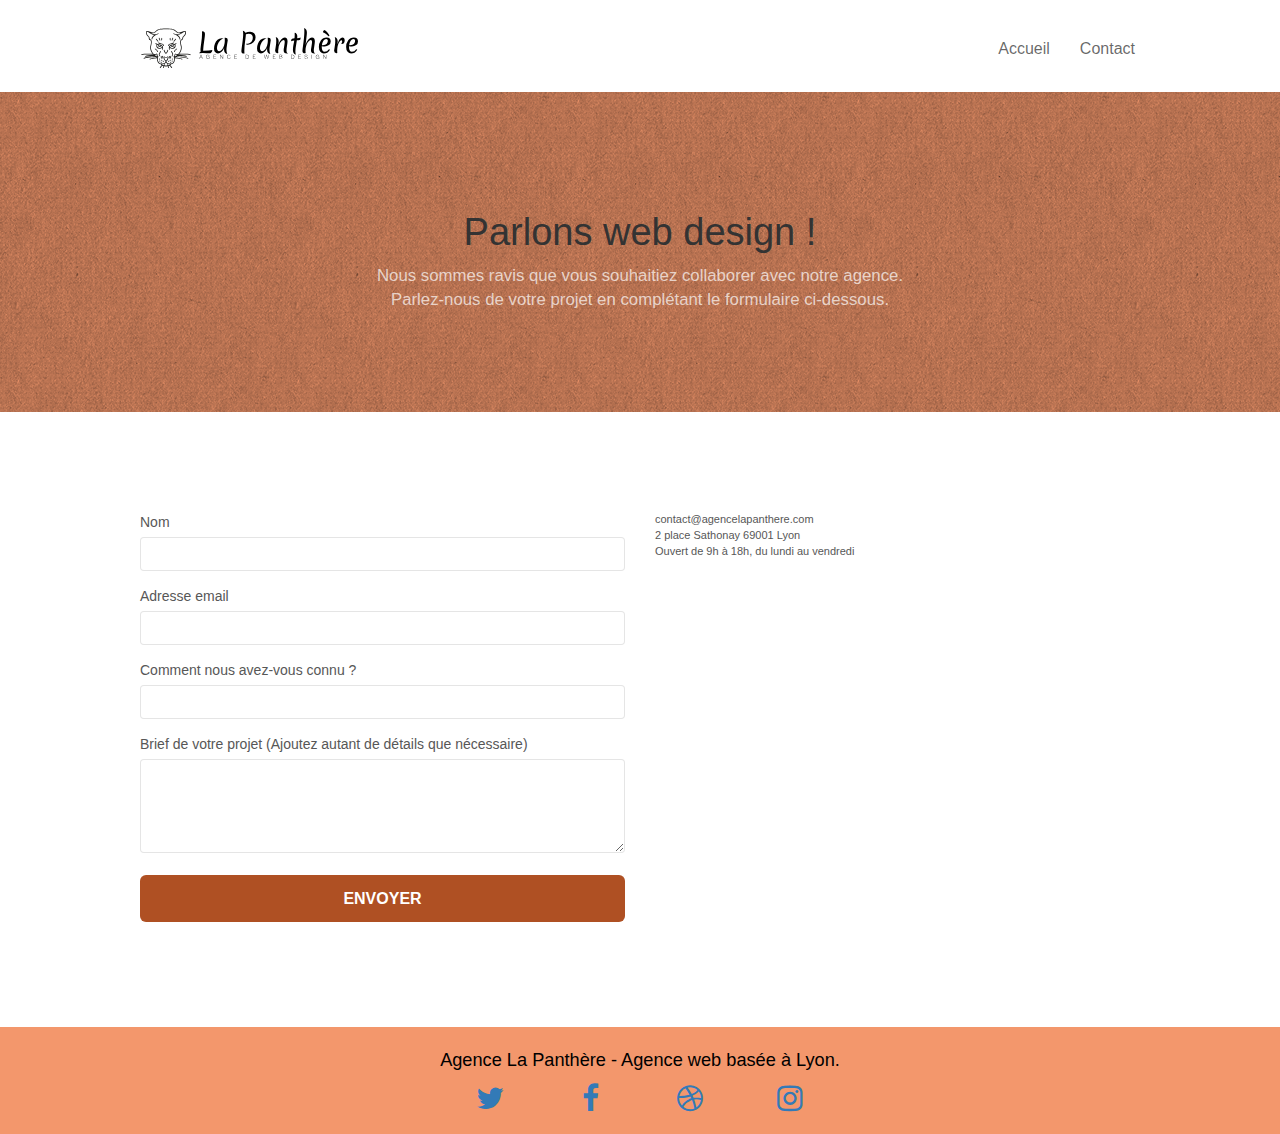
==== page2.html @ 93456eb8 "fix constraste problems" ====
<!doctype html>
<html lang="fr"><!-- Changement de la langue du site-->
<head>
    <meta charset="utf-8">
	<!-- ajout d'une description dans la balise meta descritpion pour présenter l'agence + Suppression de la meta keyword-->
    <meta name="description" content="Notre agence de web design, La Panthère, basé à Lyon, invite toutes les entreprises lyonnaise désireuses d'améliorer leur visibilité à nous contacter">
    <meta name="viewport" content="width=device-width, initial-scale=1.0, viewport-fit=cover">
    <link rel="shortcut icon" type="image/png" href="favicon.jpg">
    
	<link rel="stylesheet" type="text/css" href="./css/bootstrap.css">
	<link rel="stylesheet" type="text/css" href="style.css">
	<link rel="stylesheet" type="text/css" href="./css/font-awesome.css">
	<link rel="stylesheet" type="text/css" href="./css/et-line.css">
	
    
	<script src="./js/jquery-2.1.0.min.js"></script>
	<script src="./js/bootstrap.min.js"></script>
	<script src="./js/blocs.min.js"></script>
	<script src="./js/jqBootstrapValidation.js"></script>
	<script src="./js/formHandler.js"></script>
    <title>Contacter La Panthère agence de web design </title><!-- Ajout d'un titre à la page-->

    
<!-- Analytics -->
 
<!-- Analytics END -->
    
</head>
<body>
<!-- Principal conteneur -->
<div class="page-container">
    
<!-- header -->
<header class="bloc bgc-white l-bloc " id="bloc-0"><!-- changement de la div en balise header-->
	<div class="container bloc-sm">
		<nav class="navbar row">
			<div class="navbar-header">
				<!-- modification de l'alt du logo pour mieux correspondre à l'image-->
				<a class="navbar-brand" href="index.html"><img src="img/agence-la-panthere-monochrome.svg" alt="Logo agence de web desgin La Panthère" height="40" /></a>
				<button id="nav-toggle" type="button" class="ui-navbar-toggle navbar-toggle" data-toggle="collapse" data-target=".navbar-1">
					<span class="sr-only">Toggle navigation</span><span class="icon-bar"></span><span class="icon-bar"></span><span class="icon-bar"></span>
				</button>
			</div>
			<div class="collapse navbar-collapse navbar-1 special-dropdown-nav">
				<ul class="site-navigation nav navbar-nav">
					<li>
						<a href="index.html">Accueil</a>
					</li>
					<!-- suppression de la balise li vide-->
					<li>
						<a href="page2.html">Contact</a><!-- changement du nom de la page contact pour amlioré la navigation-->
					</li>
				</ul>
			</div>
		</nav>
	</div>
</header>
<!-- header END -->

<!-- bloc-6 -->
<div class="bloc bg-dots-bg bg-repeat bgc-atomic-tangerine d-bloc bloc-bg-texture texture-paper" id="bloc-6">
	<div class="container bloc-lg">
		<div class="row">
			<div class="col-sm-12">
				<h1 class="text-center hero-bloc-text ">
					Parlons web design !
				</h1>
				<span class="center1">
					Nous sommes ravis que vous souhaitiez collaborer avec notre agence.<br>
					Parlez-nous de votre projet en complétant le formulaire ci-dessous.
				</span>
			</div>
		</div>
	</div>
</div>
<!-- bloc-6 END -->

<!-- bloc-7 formulaire de contact-->
<section class="bloc bgc-white l-bloc" id="bloc-7">
	<div class="container bloc-lg">
		<div class="row">
			<div class="col-sm-6">
				<form id="form_1" novalidate success-msg="Your message has been sent." fail-msg="Sorry it seems that our mail server is not responding, Sorry for the inconvenience!">
					<div class="form-group">
						<label>
							Nom
						</label>
						<input id="name" class="form-control" required />
					</div>
					<div class="form-group">
						<label>
							Adresse email
						</label>
						<input id="email" class="form-control" type="email" required />
					</div>
					<div class="form-group">
						<label>
							Comment nous avez-vous connu ?
						</label>
						<input class="form-control" type="email" required id="input_504" />
					</div>
					<div class="form-group">
						<label>
							Brief de votre projet (Ajoutez autant de détails que nécessaire)<br>
						</label><textarea id="message" class="form-control" rows="4" cols="50" required></textarea>
					</div> 
					<button class="bloc-button btn btn-lg btn-block cta-hero btn-atomic-tangerine" type="submit">
						Envoyer
					</button>
				</form>
			</div>
			<div class="col-sm-6">
				<p>
					contact@agencelapanthere.com<br>2 place Sathonay 69001 Lyon<br>Ouvert de 9h à 18h, du lundi au vendredi<br>
				</p>
			</div>
		</div>
	</div>
</section>
<!-- bloc-7 END -->

<!-- ScrollToTop Button -->
<a class="bloc-button btn btn-d scrollToTop" onclick="scrollToTarget('1')"><span class="fa fa-chevron-up"></span></a>
<!-- ScrollToTop Button END-->


<!-- Footer - bloc-8 -->
<div class="bloc bgc-atomic-tangerine d-bloc" id="bloc-8">
	<div class="container bloc-sm">
		<div class="row">
			<div class="col-sm-12">
				<p class="text-center white">
					Agence La Panthère - Agence web basée à Lyon.<br>
				</p>
				<div class="row row-no-gutters social">
					<div class="col-sm-3">
						<div class="text-center">
							<a class="social" href="index.html"><span class="fa fa-twitter icon-md"></span></a>
						</div>
					</div>
					<div class="col-sm-3">
						<div class="text-center">
							<a class="social" href="index.html"><span class="fa fa-facebook icon-md"></span></a>
						</div>
					</div>
					<div class="col-sm-3">
						<div class="text-center">
							<a class="social" href="index.html"><span class="fa fa-dribbble icon-md"></span></a>
						</div>
					</div>
					<div class="col-sm-3">
						<div class="text-center">
							<a class="social" href="index.html"><span class="fa fa-instagram icon-md"></span></a>
						</div>
					</div>
				</div>
			</div>
		</div>
	</div>
</div>
<!-- Footer - bloc-8 END -->

</div>
<!-- Principal conteneur END -->
    

</body>
</html>
---- style.css ----
body {
    margin: 0;
    padding: 0;
    background: #FFF;
    overflow-x: hidden;
    -webkit-font-smoothing: antialiased;
    -moz-osx-font-smoothing: grayscale;
}

a,
button {
    transition: all .3s ease-in-out;
    outline: none!important;
}

a:hover {
    text-decoration: none;
    cursor: pointer;
}

#page-loading-blocs-notifaction {
    position: fixed;
    top: 0;
    bottom: 0;
    width: 100%;
    z-index: 100000;
    background: #FFFFFF url("img/pageload-spinner.gif") no-repeat center center;
}

.bloc {
    width: 100%;
    clear: both;
    background: 50% 50% no-repeat;
    padding: 0 50px;
    background-size: cover;
    position: relative;
}

.bloc .container {
    padding-left: 0;
    padding-right: 0;
}

.bloc-lg {
    padding: 100px 50px;
}

.bloc-md {
    padding: 50px;
}

.bloc-sm {
    padding: 20px 50px;
}

.bg-center,
.bg-l-edge,
.bg-r-edge,
.bg-t-edge,
.bg-b-edge,
.bg-tl-edge,
.bg-bl-edge,
.bg-tr-edge,
.bg-br-edge,
.bg-repeat {
    background-size: auto!important;
}

.bg-repeat {
    background: repeat;
}

.bg-t-edge {
    background: top no-repeat;
}

.bloc-bg-texture::before {
    content: "";
    background-size: 2px 2px;
    position: absolute;
    top: 0;
    bottom: 0;
    left: 0;
    right: 0;
}

.texture-paper::before {
    background: url("img/texture-paper.png");
    background-size: 280px 280px;
}

.b-parallax {
    background-attachment: fixed;
}

.d-bloc {
    color: rgba(255, 255, 255, .7);
}

.d-bloc button:hover {
    color: rgba(255, 255, 255, .9);
}

.d-bloc .icon-round,
.d-bloc .icon-square,
.d-bloc .icon-rounded,
.d-bloc .icon-semi-rounded-a,
.d-bloc .icon-semi-rounded-b {
    border-color: rgba(255, 255, 255, .9);
}

.d-bloc .divider-h span {
    border-color: rgba(255, 255, 255, .2);
}

.d-bloc .a-btn,
.d-bloc .navbar a,
.d-bloc .navbar-brand,
.d-bloc a .icon-sm,
.d-bloc a .icon-lg,
.d-bloc a .icon-xl,
.d-bloc h1 a,
.d-bloc h2 a,
.d-bloc h3 a,
.d-bloc h4 a,
.d-bloc h5 a,
.d-bloc h6 a,
.d-bloc p a {
    color: rgba(255, 255, 255, .6);
}

.d-bloc .a-btn:hover,
.d-bloc .navbar a:hover,
.d-bloc .navbar-brand:hover,
.d-bloc a:hover .icon-sm,
.d-bloc a:hover .icon-md,
.d-bloc a:hover .icon-lg,
.d-bloc a:hover .icon-xl,
.d-bloc h1 a:hover,
.d-bloc h2 a:hover,
.d-bloc h3 a:hover,
.d-bloc h4 a:hover,
.d-bloc h5 a:hover,
.d-bloc h6 a:hover,
.d-bloc p a:hover {
    color: rgba(255, 255, 255, 1);
}

.d-bloc .navbar-toggle .icon-bar {
    background: rgba(255, 255, 255, 1);
}

.d-bloc .btn-wire,
.d-bloc .btn-wire:hover {
    color: rgba(255, 255, 255, 1);
    border-color: rgba(255, 255, 255, 1);
}

.d-bloc .panel {
    color: rgba(0, 0, 0, .5);
}

.d-bloc .panel button:hover {
    color: rgba(0, 0, 0, .7);
}

.d-bloc .panel icon {
    border-color: rgba(0, 0, 0, .7);
}

.d-bloc .panel .divider-h span {
    border-color: rgba(0, 0, 0, .1);
}

.d-bloc .panel .a-btn {
    color: rgba(0, 0, 0, .6);
}

.d-bloc .panel .a-btn:hover {
    color: rgba(0, 0, 0, 1);
}

.d-bloc .panel .btn-wire,
.d-bloc .panel .btn-wire:hover {
    color: rgba(0, 0, 0, .7);
    border-color: rgba(0, 0, 0, .3);
}

.d-bloc .panel,
.l-bloc {
    color: rgba(0, 0, 0, .5);
}

.d-bloc .panel button:hover,
.l-bloc button:hover {
    color: rgba(0, 0, 0, .7);
}

.l-bloc .icon-round,
.l-bloc .icon-square,
.l-bloc .icon-rounded,
.l-bloc .icon-semi-rounded-a,
.l-bloc .icon-semi-rounded-b {
    border-color: rgba(0, 0, 0, .7);
}

.d-bloc .panel .divider-h span,
.l-bloc .divider-h span {
    border-color: rgba(0, 0, 0, .1);
}

.d-bloc .panel .a-btn,
.l-bloc .a-btn,
.l-bloc .navbar a,
.l-bloc .navbar-brand,
.l-bloc a .icon-sm,
.l-bloc a .icon-md,
.l-bloc a .icon-lg,
.l-bloc a .icon-xl,
.l-bloc h1 a,
.l-bloc h2 a,
.l-bloc h3 a,
.l-bloc h4 a,
.l-bloc h5 a,
.l-bloc h6 a,
.l-bloc p a {
    color: rgba(0, 0, 0, .6);
}

.d-bloc .panel .a-btn:hover,
.l-bloc .a-btn:hover,
.l-bloc .navbar a:hover,
.l-bloc .navbar-brand:hover,
.l-bloc a:hover .icon-sm,
.l-bloc a:hover .icon-md,
.l-bloc a:hover .icon-lg,
.l-bloc a:hover .icon-xl,
.l-bloc h1 a:hover,
.l-bloc h2 a:hover,
.l-bloc h3 a:hover,
.l-bloc h4 a:hover,
.l-bloc h5 a:hover,
.l-bloc h6 a:hover,
.l-bloc p a:hover {
    color: rgba(0, 0, 0, 1);
}

.l-bloc .navbar-toggle .icon-bar {
    color: rgba(0, 0, 0, .6);
}

.d-bloc .panel .btn-wire,
.d-bloc .panel .btn-wire:hover,
.l-bloc .btn-wire,
.l-bloc .btn-wire:hover {
    color: rgba(0, 0, 0, .7);
    border-color: rgba(0, 0, 0, .3);
}

.voffset {
    margin-top: 30px;
}

.voffset-lg {
    margin-top: 80px;
}

.row-no-gutters {
    margin-right: 0;
    margin-left: 0;
}

.row.row-no-gutters > [class^="col-"],
.row.row-no-gutters > [class*=" col-"] {
    padding-right: 0;
    padding-left: 0;
}

#bloc-1-hero h1 {
    font-size: 32px;
}

.navbar {
    margin-bottom: 0;
    z-index: 1;
}

.navbar-brand {
    height: auto;
    padding: 3px 15px;
    font-size: 25px;
    font-weight: normal;
    font-weight: 600;
    line-height: 44px;
}

.navbar-brand img {
    max-height: 200px;
    margin: 0 5px 0 0;
    display: inline;
}

.navbar-brand img[src$=svg] {
    min-width: 100px;
}

.nav-center .navbar-brand img {
    margin: 0;
}

.navbar .nav {
    padding-top: 2px;
    margin-right: -16px;
    float: right;
    z-index: 1;
}

.nav > li {
    float: left;
    margin-top: 4px;
    font-size: 16px;
}

.navbar-nav .open .dropdown-menu > li > a {
    text-align: inherit;
}

.nav > li a:hover,
.nav > li a:focus {
    background: transparent;
}

.navbar-toggle {
    margin: 10px 10px 0 0;
    border: 0px;
}

.navbar-toggle:hover {
    background: transparent!important;
}

.navbar-toggle .icon-bar {
    background-color: rgba(0, 0, 0, .5);
    width: 26px;
}

.nav-invert .navbar .nav {
    float: left;
}

.nav-invert .navbar-header,
.nav-invert .navbar-brand {
    float: right;
    position: relative;
    z-index: 2;
}



.nav > li > .dropdown a {
    background: none!important;
    display: block;
    padding: 14px 15px;
}

nav .caret {
    margin: 0 5px;
}

.dropdown-menu .dropdown-menu {
    top: -8px;
    left: 100%;
}

.dropdown-menu .dropmenu-flow-right {
    top: 100%;
    left: 0;
    margin-left: -1px;
    border-top-left-radius: 0;
    border-top-right-radius: 0;
}

.dropdown-menu .dropdown span {
    border: 4px solid black;
    border-top-color: transparent;
    border-right-color: transparent;
    border-bottom-color: transparent;
    margin: 6px -5px 0 0!important;
    float: right;
}

.mg-md {
    margin-top: 10px;
    margin-bottom: 20px;
}

.mg-lg {
    margin-top: 10px;
    margin-bottom: 40px;
}

.btn {
    margin: 0 5px 5px 0;
}

.btn.pull-right {
    margin: 0 0 5px 5px;
}

.btn-d,
.btn-d:hover,
.btn-d:focus {
    color: #FFF;
    background: rgba(0, 0, 0, .3);
}

button {
    outline: none!important;
}

.btn-rd {
    border-radius: 40px;
}

.btn-clean {
    border: 1px solid rgba(0, 0, 0, .08);
    border-bottom-color: rgba(0, 0, 0, .1);
    text-shadow: 0 1px 0 rgba(0, 0, 1, .1);
    box-shadow: 0 1px 3px rgba(0, 0, 1, .25), inset 0 1px 0 0 rgba(255, 255, 255, .15);
}

.icon-md {
    font-size: 30px!important;
}

.icon-lg {
    font-size: 60px!important;
}

.sm-shadow {
    text-shadow: 0 1px 2px rgba(0, 0, 0, .3);
}

.panel-sq,
.panel-sq .panel-heading,
.panel-sq .panel-footer {
    border-radius: 0;
}

.panel-rd {
    border-radius: 30px;
}

.panel-rd .panel-heading {
    border-radius: 29px 29px 0 0;
}

.panel-rd .panel-footer {
    border-radius: 0 0 29px 29px;
}

.form-control {
    border-color: rgba(0, 0, 0, .1);
    box-shadow: none;
}

.scrollToTop {
    width: 40px;
    height: 40px;
    position: fixed;
    bottom: 20px;
    right: 20px;
    opacity: 0;
    z-index: 500;
    transition: all .3s ease-in-out;
}

.scrollToTop span {
    margin-top: 6px;
}

.showScrollTop {
    font-size: 14px;
    opacity: 1;
}

a[data-lightbox] {
    position: relative;
    display: block;
    text-align: center;
}

a[data-lightbox]:hover::before {
    content: "+";
    font-family: "HelveticaNeue-Light", "Helvetica Neue Light", "Helvetica Neue", Helvetica, Arial;
    font-size: 32px;
    width: 50px;
    height: 50px;
    margin-left: -25px;
    border-radius: 50%;
    background: rgba(0, 0, 0, .6);
    color: #FFF;
    font-weight: 100;
    z-index: 1;
    position: absolute;
    top: 50%;
    transform: translateY(-50%);
}

a[data-lightbox]:hover img {
    opacity: 0.6;
    animation-fill-mode: none;
}

#lightbox-modal {
    display: flex;
    align-items: center;
}

#lightbox-modal .modal-dialog {
    width: 90%;
    max-width: 900px;
    margin: 0 auto 0;
}

#lightbox-modal .modal-dialog img {
    max-height: 90vh;
    margin: 0 auto;
}

.lightbox-caption {
    padding: 20px;
    color: #FFF;
    background: rgba(0, 0, 0, .5);
    position: absolute;
    left: 15px;
    right: 15px;
    bottom: 5px;
}

.close-lightbox {
    color: #FFF;
    font-size: 30px;
    position: absolute;
    top: 20px;
    right: 20px;
    z-index: 20;
    background: rgba(0, 0, 0, .5);
    border: none;
    line-height: 30px;
    padding: 0 9px 5px;
    opacity: 0.3;
}

.close-lightbox:hover,
.next-lightbox:hover,
.prev-lightbox:hover {
    opacity: 1.0;
    color: #FFF;
}

.next-lightbox,
.prev-lightbox {
    font-size: 20px;
    color: rgba(255, 255, 255, .9);
    background: rgba(0, 0, 0, .5);
    transition: all .2s ease-in-out;
    position: absolute;
    top: 45%;
    z-index: 1;
    opacity: 0.4;
}

.next-lightbox {
    padding: 6px 8px 1px 13px;
    right: 25px;
}

.prev-lightbox {
    padding: 6px 13px 1px 10px;
    left: 25px;
}

.snapshot-lb .modal-body {
    padding-bottom: 45px;
}

.snapshot-lb .lightbox-caption {
    padding: 0;
    color: rgba(0, 0, 0, .5);
    background: none;
}

h1,
h2,
h3,
h4,
h5,
h6,
p,
label,
.btn {
    font-family: "helvetica";
    font-weight: 400;
    color: #575757!important;
}

.container {
    max-width: 1000px;
}

.hero-bloc-text {
    font-size: 38px;
}

.hero-bloc-text-sub {
    font-size: 36px;
}

.statement-bloc-text {
    line-height: 26px;
    font-style: italic;
    font-size: 20px;
    text-align: center;
    font-weight: lighter;
    max-width: 520px;
    margin: auto auto auto auto;
}

p {
    font-size: 11px;
}

.tight-width-whitespace {
    max-width: 600px;
    margin: auto auto auto auto;
}

.h1 {
    font-size: 20px;
    font-family: "Open Sans";
}

.cta-hero {
    margin-top: 22px;
    color: #FFFFFF!important;
    text-transform: uppercase;
    padding: 12px 28px 12px 28px;
    font-size: 16px;
    font-weight: 700;
}

.social {
    max-width: 400px;
    margin: auto auto auto auto;
}

h2 {
    font-size: 22px;
    line-height: 1.4em;
    text-align: center;
}

h3 {
    font-size: 15px;
    text-transform: uppercase;
    font-weight: 700;
    color: #333333!important;
}

.citation{
    font-family: "helvetica";
    font-size: 19px;
    line-height: 1.2em;
    margin: 0;
}
.thin{
    font-family: "helvetica";
    font-size: 19px;
    font-weight: lighter;
}
.med-width-whitespace {
    max-width: 800px;
    margin: auto auto auto auto;
    box-shadow: 0px 0px 0px #000000;
}

h1 {
    color: #333333!important;
}

h4 {
    color: #333333!important;
}

.icons {
    margin-bottom: 14px;
    margin-top: 24px;
}

.white {
    font-size: 1.3em;
    color: black!important;
}

.portfolio-thumb {
    margin-bottom: 24px;
}

.portfolio-row {
    margin-bottom: 44px;
    margin-top: 50px;
}

.avatar {
    box-shadow: 0px 4px 9px rgba(0, 0, 0, 0.3);
}

.black-background {
    background-color: rgba(165, 147, 99, 0.7);
    padding: 40px 40px 40px 40px;
}

.bold-link {
    font-weight: 900;
    text-decoration: underline!important;
}

.bgc-white {
    background-color: #FFFFFF;
}

.bgc-dark-slate-blue {
    background-color: #364577;
}

.bgc-atomic-tangerine {
    background-color: #F3976C;
}

.tc-white {
    font-size: 1.2em;
    color: #FFB997!important;
}

footer a{
    color: black;
}
.btn-atomic-tangerine {
    background: #AF5023;
    color: #FFFFFF!important;
}

.btn-atomic-tangerine:hover {
    background: #c27956!important;
    color: #FFFFFF!important;
}

.ltc-white {
    color: #FFFFFF!important;
}

.ltc-white:hover {
    color: #cccccc!important;
}

.ltc-atomic-tangerine {
    color: #F3976C!important;
}

.ltc-atomic-tangerine:hover {
    color: #c27956!important;
}

.icon-dark-slate-blue {
    color: #364577!important;
    border-color: #364577!important;
}

.bg-dots-bg {
    background-image: url("img/dots-bg.png");
}

.bg-lines-h2-bg {
    background-image: url("img/lines-h2-bg.png");
}

.bg-banniere {
    background-image: url("img/agence-la-panthere.jpg");
}

.bg-presentation {
    background-image: url("img/image-de-presentation.jpg");
}
/* #region media queries*/
@media (max-width: 1024px) {
    .bloc {
        padding-left: 20px;
        padding-right: 20px;
    }
    .bloc.full-width-bloc,
    .bloc-tile-2.full-width-bloc .container,
    .bloc-tile-3.full-width-bloc .container,
    .bloc-tile-4.full-width-bloc .container {
        padding-left: 0;
        padding-right: 0;
    }
}

@media (max-width: 992px) and (min-width: 768px) {
    .navbar .nav {
        max-width: 80%
    }
    .nav-center.navbar .nav {
        max-width: 100%
    }
}

@media only screen and (min-width: 768px) and (max-width: 1024px) and (orientation: landscape) {
    .b-parallax {
        background-attachment: scroll;
    }
}

@media only screen and (min-width: 1024px) and (max-width: 1366px){
    .b-parallax {
        background-attachment: scroll;
    }
}

@media (max-width: 991px) {
    .container {
        width: 100%;
    }
    .b-parallax {
        background-attachment: scroll;
    }
    .page-container,
    #hero-bloc {
        overflow-x: hidden;
        position: relative;
    }

    .bloc-group,
    .bloc-group .bloc {
        display: block;
        width: 100%;
    }
    .bloc-fill-screen .fill-bloc-top-edge,
    .bloc-fill-screen .fill-bloc-bottom-edge {
        padding: 0 20px;
    }
}
.center1{
    display: block;
    text-align: center;
    font-size: 1.2em;
}
@media (max-width: 767px) {
    .page-container {
        overflow-x: hidden;
        position: relative;
    }
    h1,
    h2,
    h3,
    h4,
    h5,
    h6,
    p,
    #disqus_thread {
        padding-left: 10px!important;
        padding-right: 10px!important;
    }
    .b-parallax {
        background-attachment: scroll;
    }
    .navbar .nav {
        padding-top: 0;
        border-top: 1px solid rgba(0, 0, 0, .2);
        float: none!important;
    }
    .navbar.row {
        margin-left: 0;
        margin-right: 0;
    }
    .site-navigation {
        position: inherit;
        transform: none;
    }
    .nav > li {
        margin-top: 0;
        border-bottom: 1px solid rgba(0, 0, 0, .1);
        background: rgba(0, 0, 0, .05);
        text-align: left;
        padding-left: 15px;
        width: 100%;
    }
    .nav > li:hover {
        background: rgba(0, 0, 0, .08);
    }
    .dropdown .dropdown a .caret {
        float: none;
        margin: 5px 0 0 10px!important;
        border: 4px solid black;
        border-bottom-color: transparent;
        border-right-color: transparent;
        border-left-color: transparent;
    }
    #hero-bloc .navbar .nav {
        background: rgba(0, 0, 0, .8);
    }
    #hero-bloc .navbar .nav a {
        color: rgba(255, 255, 255, .6);
    }
    .hero {
        padding: 50px 0;
    }
    .hero-nav {
        left: -1px;
        right: -1px;
    }
    .navbar-collapse {
        padding: 0;
        overflow-x: hidden;
        box-shadow: none;
    }
    .navbar-brand img {
        max-height: 40px;
        width: auto;
    }
    .nav-invert .navbar-header {
        float: none;
        width: 100%;
    }
    .nav-invert .navbar-toggle {
        float: left;
        margin-left: 10px;
    }
    .bloc {
        padding-left: 0;
        padding-right: 0;
    }
    .bloc-xxl,
    .bloc-xl,
    .bloc-lg {
        padding: 40px 0;
    }
    .bloc-sm,
    .bloc-md {
        padding-left: 0;
        padding-right: 0;
    }
    .bloc-tile-2 .container,
    .bloc-tile-3 .container,
    .bloc-tile-4 .container,
    .bloc-fill-screen .fill-bloc-top-edge,
    .bloc-fill-screen .fill-bloc-bottom-edge {
        padding-left: 0;
        padding-right: 0;
    }
    .a-block {
        padding: 0 10px;
    }
    .btn-dwn {
        display: none;
    }
    .voffset {
        margin-top: 5px;
    }
    .voffset-md {
        margin-top: 20px;
    }
    .voffset-lg {
        margin-top: 30px;
    }
    form {
        padding: 5px;
    }
    .close-lightbox {
        display: inline-block;
    }
    .blocsapp-device-iphone5 {
        background-size: 216px 425px;
        padding-top: 60px;
        width: 216px;
        height: 425px;
    }
    .blocsapp-device-iphone5 img {
        width: 180px;
        height: 320px;
    }
}

@media (max-width: 400px) {
    .bloc {
        padding-left: 0;
        padding-right: 0;
    }
}

@media (max-width: 767px) {
    .bloc-mob-center-text {
        text-align: center;
    }
}
@media (min-width: 768px) {
    .site-navigation {
        position: absolute;
        top: 50%;
        right: 20px;
        transform: translate(0, -50%);
    }
    .nav > li .dropdown-menu a,
    .nav > li .dropdown-menu a:hover {
        color: #484848;
    }
    .nav-invert .site-navigation {
        left: 0;
        right: 0;
    }
    .nav-center {
        text-align: center;
    }
    .nav-center .navbar-header {
        width: 100%;
    }
    .nav-center .navbar-header,
    .nav-center .navbar-brand,
    .nav-center .nav > li {
        float: none;
        display: inline-block;
    }
    .nav-center .site-navigation {
        position: relative;
        width: 100%;
        right: 0;
        margin-right: 0px;
        margin-top: 20px;
    }
    .nav-center.mini-nav .navbar-toggle {
        float: none;
        margin: 10px auto 0;
    }
}
/* #endregion média queries*/
---- css/et-line.css ----
@font-face {
    font-family: et-line;
    src: url(../fonts/et-line.eot);
    src: url(../fonts/et-line.eot?#iefix) format('embedded-opentype'), url(../fonts/et-line.woff) format('woff'), url(../fonts/et-line.ttf) format('truetype'), url(../fonts/et-line.svg#et-line) format('svg');
    font-weight: 400;
    font-style: normal
}

.et-icon-adjustments,
.et-icon-alarmclock,
.et-icon-anchor,
.et-icon-aperture,
.et-icon-attachment,
.et-icon-bargraph,
.et-icon-basket,
.et-icon-beaker,
.et-icon-bike,
.et-icon-book-open,
.et-icon-briefcase,
.et-icon-browser,
.et-icon-calendar,
.et-icon-camera,
.et-icon-caution,
.et-icon-chat,
.et-icon-circle-compass,
.et-icon-clipboard,
.et-icon-clock,
.et-icon-cloud,
.et-icon-compass,
.et-icon-desktop,
.et-icon-dial,
.et-icon-document,
.et-icon-documents,
.et-icon-download,
.et-icon-dribbble,
.et-icon-edit,
.et-icon-envelope,
.et-icon-expand,
.et-icon-facebook,
.et-icon-flag,
.et-icon-focus,
.et-icon-gears,
.et-icon-genius,
.et-icon-gift,
.et-icon-global,
.et-icon-globe,
.et-icon-googleplus,
.et-icon-grid,
.et-icon-happy,
.et-icon-hazardous,
.et-icon-heart,
.et-icon-hotairballoon,
.et-icon-hourglass,
.et-icon-key,
.et-icon-laptop,
.et-icon-layers,
.et-icon-lifesaver,
.et-icon-lightbulb,
.et-icon-linegraph,
.et-icon-linkedin,
.et-icon-lock,
.et-icon-magnifying-glass,
.et-icon-map,
.et-icon-map-pin,
.et-icon-megaphone,
.et-icon-mic,
.et-icon-mobile,
.et-icon-newspaper,
.et-icon-notebook,
.et-icon-paintbrush,
.et-icon-paperclip,
.et-icon-pencil,
.et-icon-phone,
.et-icon-picture,
.et-icon-pictures,
.et-icon-piechart,
.et-icon-presentation,
.et-icon-pricetags,
.et-icon-printer,
.et-icon-profile-female,
.et-icon-profile-male,
.et-icon-puzzle,
.et-icon-quote,
.et-icon-recycle,
.et-icon-refresh,
.et-icon-ribbon,
.et-icon-rss,
.et-icon-sad,
.et-icon-scissors,
.et-icon-scope,
.et-icon-search,
.et-icon-shield,
.et-icon-speedometer,
.et-icon-strategy,
.et-icon-streetsign,
.et-icon-tablet,
.et-icon-target,
.et-icon-telescope,
.et-icon-toolbox,
.et-icon-tools,
.et-icon-tools-2,
.et-icon-trophy,
.et-icon-tumblr,
.et-icon-twitter,
.et-icon-upload,
.et-icon-video,
.et-icon-wallet,
.et-icon-wine {
    font-family: et-line;
    speak: none;
    font-style: normal;
    font-weight: 400;
    font-variant: normal;
    text-transform: none;
    line-height: 1;
    -webkit-font-smoothing: antialiased;
    -moz-osx-font-smoothing: grayscale;
    display: inline-block
}

.et-icon-mobile:before {
    content: "\e000"
}

.et-icon-laptop:before {
    content: "\e001"
}

.et-icon-desktop:before {
    content: "\e002"
}

.et-icon-tablet:before {
    content: "\e003"
}

.et-icon-phone:before {
    content: "\e004"
}

.et-icon-document:before {
    content: "\e005"
}

.et-icon-documents:before {
    content: "\e006"
}

.et-icon-search:before {
    content: "\e007"
}

.et-icon-clipboard:before {
    content: "\e008"
}

.et-icon-newspaper:before {
    content: "\e009"
}

.et-icon-notebook:before {
    content: "\e00a"
}

.et-icon-book-open:before {
    content: "\e00b"
}

.et-icon-browser:before {
    content: "\e00c"
}

.et-icon-calendar:before {
    content: "\e00d"
}

.et-icon-presentation:before {
    content: "\e00e"
}

.et-icon-picture:before {
    content: "\e00f"
}

.et-icon-pictures:before {
    content: "\e010"
}

.et-icon-video:before {
    content: "\e011"
}

.et-icon-camera:before {
    content: "\e012"
}

.et-icon-printer:before {
    content: "\e013"
}

.et-icon-toolbox:before {
    content: "\e014"
}

.et-icon-briefcase:before {
    content: "\e015"
}

.et-icon-wallet:before {
    content: "\e016"
}

.et-icon-gift:before {
    content: "\e017"
}

.et-icon-bargraph:before {
    content: "\e018"
}

.et-icon-grid:before {
    content: "\e019"
}

.et-icon-expand:before {
    content: "\e01a"
}

.et-icon-focus:before {
    content: "\e01b"
}

.et-icon-edit:before {
    content: "\e01c"
}

.et-icon-adjustments:before {
    content: "\e01d"
}

.et-icon-ribbon:before {
    content: "\e01e"
}

.et-icon-hourglass:before {
    content: "\e01f"
}

.et-icon-lock:before {
    content: "\e020"
}

.et-icon-megaphone:before {
    content: "\e021"
}

.et-icon-shield:before {
    content: "\e022"
}

.et-icon-trophy:before {
    content: "\e023"
}

.et-icon-flag:before {
    content: "\e024"
}

.et-icon-map:before {
    content: "\e025"
}

.et-icon-puzzle:before {
    content: "\e026"
}

.et-icon-basket:before {
    content: "\e027"
}

.et-icon-envelope:before {
    content: "\e028"
}

.et-icon-streetsign:before {
    content: "\e029"
}

.et-icon-telescope:before {
    content: "\e02a"
}

.et-icon-gears:before {
    content: "\e02b"
}

.et-icon-key:before {
    content: "\e02c"
}

.et-icon-paperclip:before {
    content: "\e02d"
}

.et-icon-attachment:before {
    content: "\e02e"
}

.et-icon-pricetags:before {
    content: "\e02f"
}

.et-icon-lightbulb:before {
    content: "\e030"
}

.et-icon-layers:before {
    content: "\e031"
}

.et-icon-pencil:before {
    content: "\e032"
}

.et-icon-tools:before {
    content: "\e033"
}

.et-icon-tools-2:before {
    content: "\e034"
}

.et-icon-scissors:before {
    content: "\e035"
}

.et-icon-paintbrush:before {
    content: "\e036"
}

.et-icon-magnifying-glass:before {
    content: "\e037"
}

.et-icon-circle-compass:before {
    content: "\e038"
}

.et-icon-linegraph:before {
    content: "\e039"
}

.et-icon-mic:before {
    content: "\e03a"
}

.et-icon-strategy:before {
    content: "\e03b"
}

.et-icon-beaker:before {
    content: "\e03c"
}

.et-icon-caution:before {
    content: "\e03d"
}

.et-icon-recycle:before {
    content: "\e03e"
}

.et-icon-anchor:before {
    content: "\e03f"
}

.et-icon-profile-male:before {
    content: "\e040"
}

.et-icon-profile-female:before {
    content: "\e041"
}

.et-icon-bike:before {
    content: "\e042"
}

.et-icon-wine:before {
    content: "\e043"
}

.et-icon-hotairballoon:before {
    content: "\e044"
}

.et-icon-globe:before {
    content: "\e045"
}

.et-icon-genius:before {
    content: "\e046"
}

.et-icon-map-pin:before {
    content: "\e047"
}

.et-icon-dial:before {
    content: "\e048"
}

.et-icon-chat:before {
    content: "\e049"
}

.et-icon-heart:before {
    content: "\e04a"
}

.et-icon-cloud:before {
    content: "\e04b"
}

.et-icon-upload:before {
    content: "\e04c"
}

.et-icon-download:before {
    content: "\e04d"
}

.et-icon-target:before {
    content: "\e04e"
}

.et-icon-hazardous:before {
    content: "\e04f"
}

.et-icon-piechart:before {
    content: "\e050"
}

.et-icon-speedometer:before {
    content: "\e051"
}

.et-icon-global:before {
    content: "\e052"
}

.et-icon-compass:before {
    content: "\e053"
}

.et-icon-lifesaver:before {
    content: "\e054"
}

.et-icon-clock:before {
    content: "\e055"
}

.et-icon-aperture:before {
    content: "\e056"
}

.et-icon-quote:before {
    content: "\e057"
}

.et-icon-scope:before {
    content: "\e058"
}

.et-icon-alarmclock:before {
    content: "\e059"
}

.et-icon-refresh:before {
    content: "\e05a"
}

.et-icon-happy:before {
    content: "\e05b"
}

.et-icon-sad:before {
    content: "\e05c"
}

.et-icon-facebook:before {
    content: "\e05d"
}

.et-icon-twitter:before {
    content: "\e05e"
}

.et-icon-googleplus:before {
    content: "\e05f"
}

.et-icon-rss:before {
    content: "\e060"
}

.et-icon-tumblr:before {
    content: "\e061"
}

.et-icon-linkedin:before {
    content: "\e062"
}

.et-icon-dribbble:before {
    content: "\e063"
}
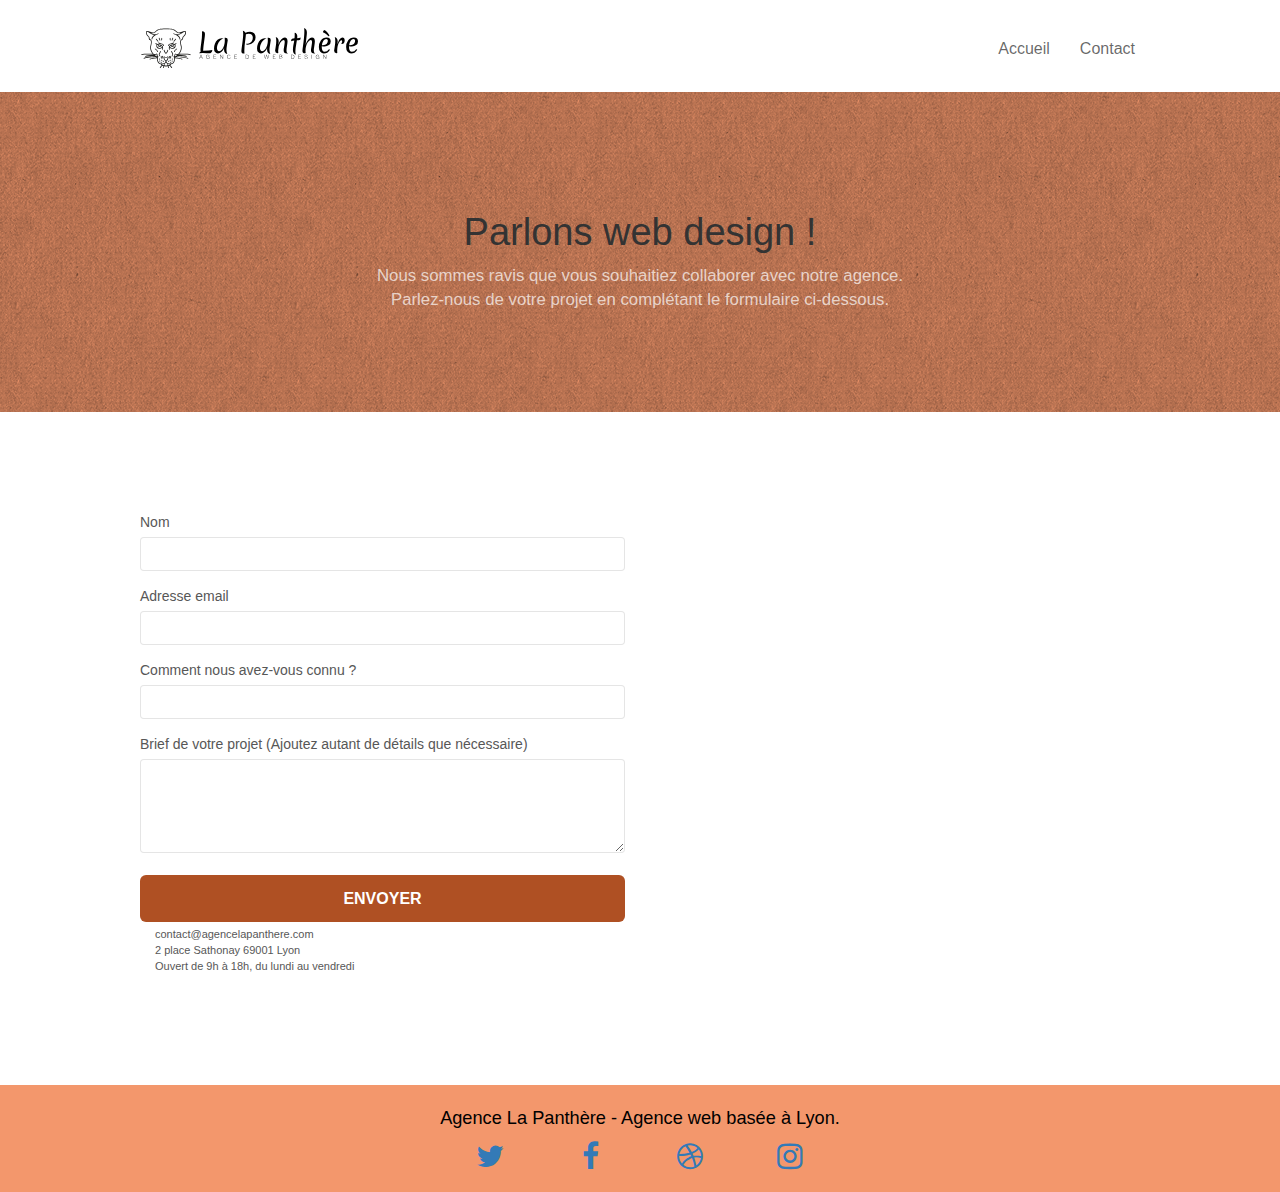
==== commit 79d761ad: "div with adress is out of form" ====
--- a/page2.html
+++ b/page2.html
@@ -109,11 +109,12 @@
 					</button>
 				</form>
 			</div>
-			<div class="col-sm-6">
-				<p>
-					contact@agencelapanthere.com<br>2 place Sathonay 69001 Lyon<br>Ouvert de 9h à 18h, du lundi au vendredi<br>
-				</p>
-			</div>
+		</div>
+		<!-- div de l'adresse mise en dehors du formulaire-->
+		<div class="col-sm-6">
+			<p>
+				contact@agencelapanthere.com<br>2 place Sathonay 69001 Lyon<br>Ouvert de 9h à 18h, du lundi au vendredi<br>
+			</p>
 		</div>
 	</div>
 </section>
